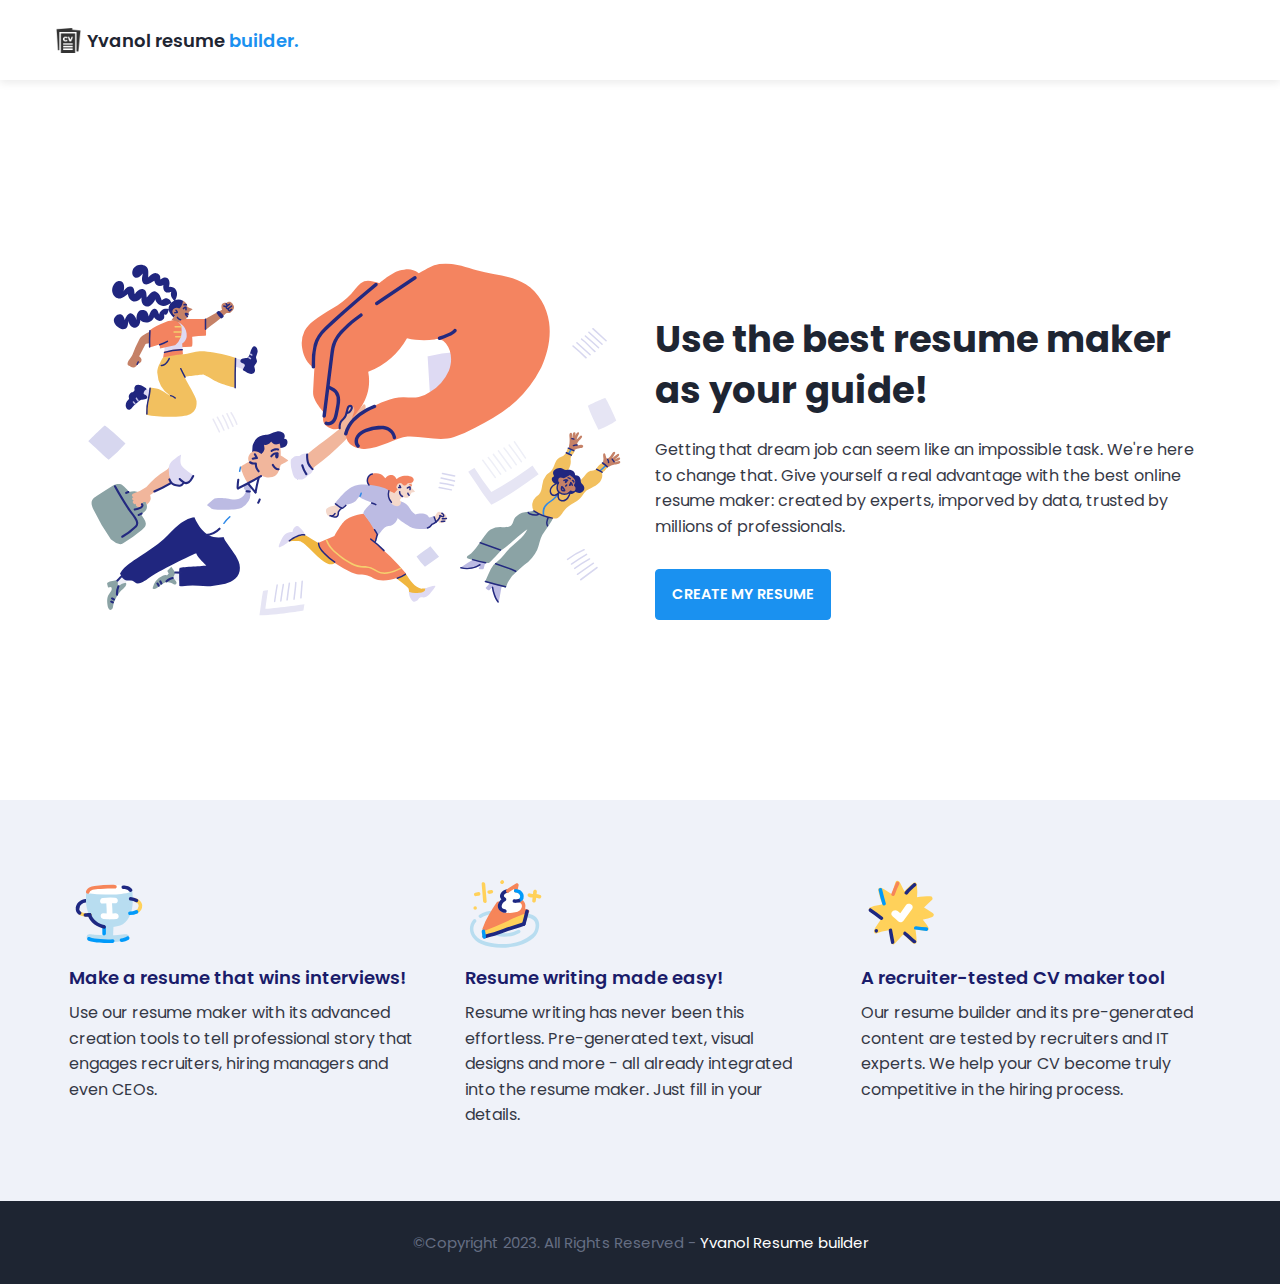
==== index.html @ 500770aa "cv" ====
<!DOCTYPE html>
<html>
    <head>
        <meta charset="utf-8">
        <meta http-equiv="X-UA-Compatible" content="IE=edge">
        <title>Home Page</title>
        <meta name="description" content="">
        <meta name="viewport" content="width=device-width, initial-scale=1">
        <link rel="stylesheet" href="assets/css/main.css">
    </head>
    <body>

        <nav class = "navbar bg-white">
            <div class="container">
                <div class = "navbar-content">
                    <div class = "brand-and-toggler">
                        <a href = "index.html" class = "navbar-brand">
                            <img src = "assets/images/curriculum-vitae.png" alt = "" class = "navbar-brand-icon">
                            <span class = "navbar-brand-text">Yvanol resume <span>builder.</span>
                        </a>
                    </div>
                </div>
            </div>
        </nav>


        <div class="section-one">
            <div class="container">
                <div class = "section-one-content">
                    <div class="section-one-l">
                        <img src = "assets/images/visual-0c7080adf17f1f207276f613447c924f667dab34b7ac415cd7ef653172defd0b.svg">
                    </div>
                    <div class = "section-one-r text-center">
                        <h2 class = "lg-title">Use the best resume maker as your guide!</h2>
                        <p class = "text">Getting that dream job can seem like an impossible task. We're here to change that. Give yourself a real advantage with the best online resume maker: created by experts, imporved by data, trusted by millions of professionals.</p>
                        <div class = "btn-group">
                            <a href = "resume.html" class = "btn btn-primary text-uppercase">create my resume</a>
                            <!-- <a href = "#" class = "btn btn-secondary text-uppercase">watch video</a> -->
                        </div>
                    </div>
                </div>
            </div>
        </div>

        <div class = "section-two bg-bright">
            <div class="container">
                <div class="section-two-content">
                    <div class = "section-items">
                        <div class = "section-item">
                            <div class = "section-item-icon">
                                <img src = "assets/images/feature-1-edf4481d69166ac81917d1e40e6597c8d61aa970ad44367ce78049bf830fbda5.svg" alt = "">
                            </div>
                            <h5 class = "section-item-title">Make a resume that wins interviews!</h5>
                            <p class = "text">Use our resume maker with its advanced creation tools to tell professional story that engages recruiters, hiring managers and even CEOs.</p>
                        </div>

                        <div class = "section-item">
                            <div class = "section-item-icon">
                                <img src = "assets/images/feature-2-a7a471bd973c02a55d1b3f8aff578cd3c9a4c5ac4fc74423d94ecc04aef3492b.svg" alt = "">
                            </div>
                            <h5 class = "section-item-title">Resume writing made easy!</h5>
                            <p class = "text">Resume writing has never been this effortless. Pre-generated text, visual designs and more - all already integrated into the resume maker. Just fill in your details.</p>
                        </div>

                        <div class = "section-item">
                            <div class = "section-item-icon">
                                <img src = "assets/images/feature-3-4e87a82f83e260488c36f8105e26f439fdc3ee5009372bb5e12d9421f32eabdd.svg" alt = "">
                            </div>
                            <h5 class = "section-item-title">A recruiter-tested CV maker tool</h5>
                            <p class = "text">Our resume builder and its pre-generated content are tested by recruiters and IT experts. We help your CV become truly competitive in the hiring process.</p>
                        </div>
                    </div>
                </div>
            </div>
        </div>

        <footer class = "footer bg-dark">
            <div class="container">
                <div class = "footer-content text-center">
                    <p class="fs-15">&copy;Copyright 2023. All Rights Reserved - <span>Yvanol Resume builder</span></p>
                </div>
            </div>
        </footer>
        
    </body>
</html>
---- assets/css/main.css ----
@import url('https://fonts.googleapis.com/css2?family=Manrope:wght@200;300;400;500;600;700;800&family=Poppins:ital,wght@0,100;0,200;0,300;0,400;0,500;0,600;0,700;0,800;0,900;1,100;1,200;1,300;1,400;1,500;1,600;1,700;1,800;1,900&display=swap');

:root{
    --clr-blue: #1A91F0;
    --clr-blue-mid: #1170CD;
    --clr-blue-dark: #1A1C6A;
    --clr-white: #fff;
    --clr-bright: #EFF2F9;
    --clr-dark: #1e2532;
    --clr-black: #000;
    --clr-grey: #656e83;
    --clr-green: #084C41;
    --font-poppins: 'Poppins', sans-serif;
    --font-manrope: 'Manrope', sans-serif;;
    --transition: all 300ms ease-in-out;
}

*{
    padding: 0;
    margin: 0;
    box-sizing: border-box;
}

html{
    font-size: 10px;
}

body{
    font-size: 1.6rem;
    font-family: var(--font-poppins);
}

button{
    border: none;
    background-color: transparent;
    outline: 0;
    cursor: pointer;
    font-family: inherit;
}

img{
    width: 100%;
    display: block;
}

a{
    text-decoration: none;
}

/* fonts */
.font-poppins{font-family: var(--font-poppins);}
.font-manrope{font-family: var(--font-manrope);}

/* text colors */
.text-blue{color: var(--clr-blue);}
.text-blue-mid{color: var(--clr-blue-mid);}
.text-blue-dark{color: var(--clr-blue-dark);}
.text-bright{color: var(--clr-bright);}
.text-dark{color: var(--clr-dark);}
.text-grey{color: var(--clr-grey);}
.text-white{color: var(--clr-white);}

/* backgrounds */
.bg-blue{background-color: var(--clr-blue);}
.bg-blue-mid{background-color: var(--clr-blue-mid);}
.bg-blue-dark{background-color: var(--clr-blue-dark);}
.bg-bright{background-color: var(--clr-bright);}
.bg-dark{background-color: var(--clr-dark);}
.bg-grey{background-color: var(--clr-grey);}
.bg-white{background-color: var(--clr-white);}
.bg-black{background-color: var(--clr-black);}
.bg-green{background-color: var(--clr-green);}
.bg-back{background-image: url(pexels-tima-miroshnichenko-5380792.jpg);}

.text-center{ text-align: center;}
.text-left{text-align: left;}
.text-right{text-align: right;}
.text-uppercase{text-transform: uppercase;}
.text-lowercase{text-transform: lowercase;}
.text-capitalize{text-transform: capitalize;}
.text{
    color: var(--clr-dark);
    opacity: 0.9;
    margin: 2rem 0;
    line-height: 1.6;
}

.fw-2{font-weight: 200;}
.fw-3{font-weight: 300;}
.fw-4{font-weight: 400;}
.fw-5{font-weight: 500;}
.fw-6{font-weight: 600;}
.fw-7{font-weight: 700;}
.fw-8{font-weight: 800;}

.fs-13{font-size: 13px;}
.fs-14{font-size: 14px;}
.fs-15{font-size: 15px;}
.fs-16{font-size: 16px;}
.fs-17{font-size: 17px;}
.fs-18{font-size: 18px;}
.fs-19{font-size: 19px;}
.fs-20{font-size: 20px;}
.fs-21{font-size: 21px;}
.fs-22{font-size: 22px;}
.fs-23{font-size: 23px;}
.fs-24{font-size: 24px;}
.fs-25{font-size: 25px;}

.ls-1{letter-spacing: 1px;}
.ls-2{letter-spacing: 2px;}

.container{
    max-width: 1200px;
    margin: 0 auto;
    padding: 0 1.6rem;
}

/* bars button */
.bars{
    display: flex;
    flex-direction: column;
    justify-content: space-between;
    height: 16.5px;
    width: 25px;
}
.bars .bar{
    width: 100%;
    height: 2px;
    background-color: var(--clr-blue);
    transition: var(--transition);
}

.bars:hover .bar{
    background-color: var(--clr-dark);
}

/* buttons */
.btn{
    font-size: 14.5px;
    font-weight: 600;
    padding: 1.4rem 1.6rem;
    border-radius: 4px;
    display: inline-block;
}

.btn-primary{
    background-color: var(--clr-blue);
    color: var(--clr-white);
    border: 1px solid var(--clr-blue);
    transition: var(--transition);
}

.btn-primary:hover{
    background-color: transparent;
    color: var(--clr-dark);
    border-color: var(--clr-grey);
}

.btn-secondary{
    background-color: transparent;
    color: var(--clr-dark);
    border: 1px solid var(--clr-grey);
    transition: var(--transition);
}

.btn-secondary:hover{
    background-color: var(--clr-blue);
    color: var(--clr-white);
    border-color: var(--clr-blue);
}

.btn-group button:first-child, .btn-group a:first-child{
    margin-right: 1rem!important;
}

/* navbar part */
.navbar{
    height: 80px;
    display: flex;
    align-items: center;
    box-shadow: rgba(0, 0, 0, 0.08) 0px 3px 8px;
}

.navbar .container{
    width: 100%;
}

.navbar-brand{
    display: flex;
    align-items: center;
    justify-content: flex-start;
    font-size: 1.8rem;
}
.navbar-brand-text{
    color: var(--clr-dark);
    font-weight: 600;
}
.navbar-brand-text span{
    color: var(--clr-blue);
}
.navbar-brand-icon{
    width: 25px;
    margin-right: 6px;
    opacity: 0.8;
}
.brand-and-toggler{
    display: flex;
    align-items: center;
    justify-content: space-between;
}
.header{
    min-height: calc(100vh - 80px);
    display: flex;
    flex-direction: column;
    align-items: center;
    justify-content: center;
}
.header-content{
    max-width: 740px;
    margin-right: auto;
    margin-left: auto;
}

.back{
    background: url(pexels-tima-miroshnichenko-5380792.jpg);
}
/* .header-content img{
    max-width: 760px;
    border-top-right-radius: 8px;
    border-top-left-radius: 8px;
    margin-top: 3.2rem;
} */
.lg-title{
    margin: 1.4rem 0;
    font-size: 37px;
    line-height: 1.4;
    color: var(--clr-dark);
}
.header-content p{
    margin-bottom: 2.6rem;
    line-height: 1.6;
}


/* section one */
.section-one{
    padding: 64px 0;
    min-height: 80vh;
    display: flex;
    align-items: center;
}
.section-one-l img{
    max-width: 545px;
    margin-right: auto;
    margin-left: auto;
}
.section-one-r{
    margin-top: 4rem;
}

.section-one .btn-group{
    margin-top: 2rem;
}
.section-one-r{
    max-width: 545px;
    margin-right: auto;
    margin-left: auto;
}
.section-one-r .btn-group{
    margin-top: 3rem;
}

/* section two */
.section-two{
    padding: 64px 0;
}
.section-two .section-items{
    display: grid;
    gap: 2rem;
}

.section-two .section-item{
    max-width: 350px;
    text-align: center;
    margin-right: auto;
    margin-left: auto;
}
.section-two .section-item-icon{
    margin: 1rem 0;
}
.section-two .section-item-icon img{
    width: 80px;
    margin-right: auto;
    margin-left: auto;
}
.section-two .section-item-title{
    color: var(--clr-blue-dark);
    font-size: 1.8rem;
    font-weight: 600;
}
.section-two .text{
    margin: 0.9rem 0;
}

/* footer */
.footer{
    padding: 3rem 0;
}
.footer-content p{
    color: var(--clr-grey);
}
.footer-content p span{
    color: var(--clr-white);
}

/* media queries */
@media screen and (min-width: 768px){
    .section-two .section-items{
        grid-template-columns: repeat(2, 1fr);
    }
}

@media screen and (min-width: 992px){
    .section-one-content{
        display: grid;
        grid-template-columns: repeat(2, 1fr);
        column-gap: 3rem;
    }
    .section-one-r{
        text-align: left;
    }
    .section-two .section-items{
        grid-template-columns: repeat(3, 1fr);
    }
    .section-two .section-item{
        text-align: left;
    }
    .section-two .section-item-icon img{
        margin-left: 0;
    }
}



/* resume page */
#about-sc{
    padding: 64px 0;
}

.cv-form-row-title{
    background-color: var(--clr-dark);
    padding: 0.8rem 1.6rem;
    margin-bottom: 2rem;
}

.cv-form-row-title h3{
    color: var(--clr-white);
    font-weight: 500;
    text-transform: uppercase;
    letter-spacing: 1.5px;
    font-size: 1.7rem;
}
.cv-form-blk{
    margin: 3rem 0;
}
.cv-form-row{
    padding: 3rem 2rem 0 2rem;
    border: 1px solid rgba(0, 0, 0, 0.08);
    margin-bottom: 1rem;
    position: relative;
}
textarea{
    resize: none;
}
.form-elem{
    margin-bottom: 3rem;
    position: relative;
}
.form-label{
    display: block;
    font-weight: 600;
    font-size: 14px;
    color: var(--clr-dark);
    margin-bottom: 0.5rem;
}
.form-control{
    border-radius: none;
    border: 1px solid rgba(0, 0, 0, 0.1);
    font-size: 14px;
    padding: 0.8rem 1.6rem;
    font-family: inherit;
    width: 100%;
    outline: 0;
    transition: var(--transition);
}

.form-control:focus{
    border-color: rgba(0, 0, 0, 0.3);
}
.form-text{
    color: #ca0b00;
    font-size: 12px;
    position: absolute;
    letter-spacing: 0.5px;
    top: calc(100% + 2px);
    left: 0;
    width: 100%;
}
.cols-3, .cols-2{
    display: grid;
}
.repeater-add-btn{
    width: 25px;
    height: 25px;
    background-color: var(--clr-blue-mid);
    font-size: 1.6rem;
    color: var(--clr-white);
    margin: 1rem 0;
}
.repeater-remove-btn{
    position: absolute;
    top: 10px;
    right: 10px;
    z-index: 999;
    width: 25px;
    height: 25px;
    border-radius: 50%;
    background-color: #ca0b00;
    color: var(--clr-white);
    font-size: 1.6rem;
}

/* preview section */
.preview-cnt{
    border-radius: 5px;
    display: grid;
    grid-template-columns: 32% auto;
    box-shadow: rgba(149, 157, 165, 0.2) 0px 8px 24px;
    overflow: hidden;
}

.preview-cnt-l{
    padding: 3rem 3rem 2rem 3rem;
}
.preview-cnt-r{
    padding: 3rem 3rem 3rem 4rem;
}
.preview-cnt-l .preview-blk:nth-child(1){
    text-align: center;
}
.preview-image{
    width: 120px;
    height: 120px;
    border-radius: 50%;
    overflow: hidden;
    margin-right: auto;
    margin-left: auto;
}
.preview-image img{
    width: 100%;
    height: 100%;
    object-fit: cover;
}
.preview-item-name{
    font-size: 2.4rem;
    font-weight: 600;
    margin: 1.8rem 0;
    position: relative;
}
.preview-item-name::after{
    position: absolute;
    content: "";
    bottom: -10px;
    width: 50px;
    height: 1.5px;
    background-color: rgba(255, 255, 255, 0.5);
    left: 50%;
    transform: translateX(-50%);
}
.preview-blk{
    padding: 1rem 0;
    margin-bottom: 1rem;
}
.preview-blk-title h3{
    text-transform: uppercase;
    letter-spacing: 0.5px;
    border-bottom: 0.5px solid rgba(0, 0, 0, 0.08);
    padding-bottom: 0.5rem;
}
.preview-blk-title{
    margin-bottom: 1rem;
}
.preview-blk-list .preview-item{
    font-size: 1.5rem;
    margin-bottom: 0.2rem;
    opacity: 0.95;
}
.preview-cnt-r .preview-blk-title{
    color: var(--clr-dark);
}
.preview-cnt-r .preview-blk-list .preview-item{
    margin-top: 1.8rem;
}

.achievements-items.preview-blk-list .preview-item span:first-child,
.educations-items.preview-blk-list .preview-item span:first-child,
.experiences-items.preview-blk-list .preview-item span:first-child{
    display: block;
    font-weight: 600;
    margin-bottom: 1rem;
    background-color: rgba(0, 0, 0, 0.03);
}

.educations-items.preview-blk-list .preview-item span:nth-child(2),
.experiences-items.preview-blk-list .preview-item span:nth-child(2){
    font-weight: 600;
    margin-right: 1rem;
}

.educations-items.preview-blk-list .preview-item span:nth-child(3),
.experiences-items.preview-blk-list .preview-item span:nth-child(3){
    font-style: italic;
    margin-right: 1rem;
}

.educations-items.preview-blk-list .preview-item span:nth-child(4),
.educations-items.preview-blk-list .preview-item span:nth-child(5),
.experiences-items.preview-blk-list .preview-item span:nth-child(4),
.experiences-items.preview-blk-list .preview-item span:nth-child(5){
    margin-right: 1rem;
    background-color: var(--clr-green);
    color: var(--clr-white);
    padding: 0 1rem;
    border-radius: 0.6rem;
}

.educations-items.preview-blk-list .preview-item span:nth-child(6),
.experiences-items.preview-blk-list .preview-item span:nth-child(6){
    font-size: 13.5px;
    display: block;
    opacity: 0.8;
    margin-top: 1rem;
}
.projects-items.preview-blk-list .preview-item span{
    display: block;
}

@media screen and (min-width: 768px){
    .cols-3{
        grid-template-columns: repeat(3, 1fr);
        column-gap: 2rem;
    }
    .cols-2{
        grid-template-columns: repeat(2, 1fr);
        column-gap: 2rem;
    }
}

@media screen and (min-width: 992px){
    .cv-form-row{
        padding: 3rem 3rem 0rem 3rem;
    }
    .cols-3{
        grid-template-columns: repeat(3, 1fr);
    }
}

.print-btn-sc{
    margin: 2rem 0 6rem 0;
}

/* print section */
@media print{
    body *{
        visibility: hidden;
    }

    .non_print_area{
        display: none;
    }

    .print_area, .print_area *{
        visibility: visible;
    }

    .print_area{
        width: 100%;
        position: absolute;
        left: 0;
        top: 0;
        overflow: hidden;
    }
}
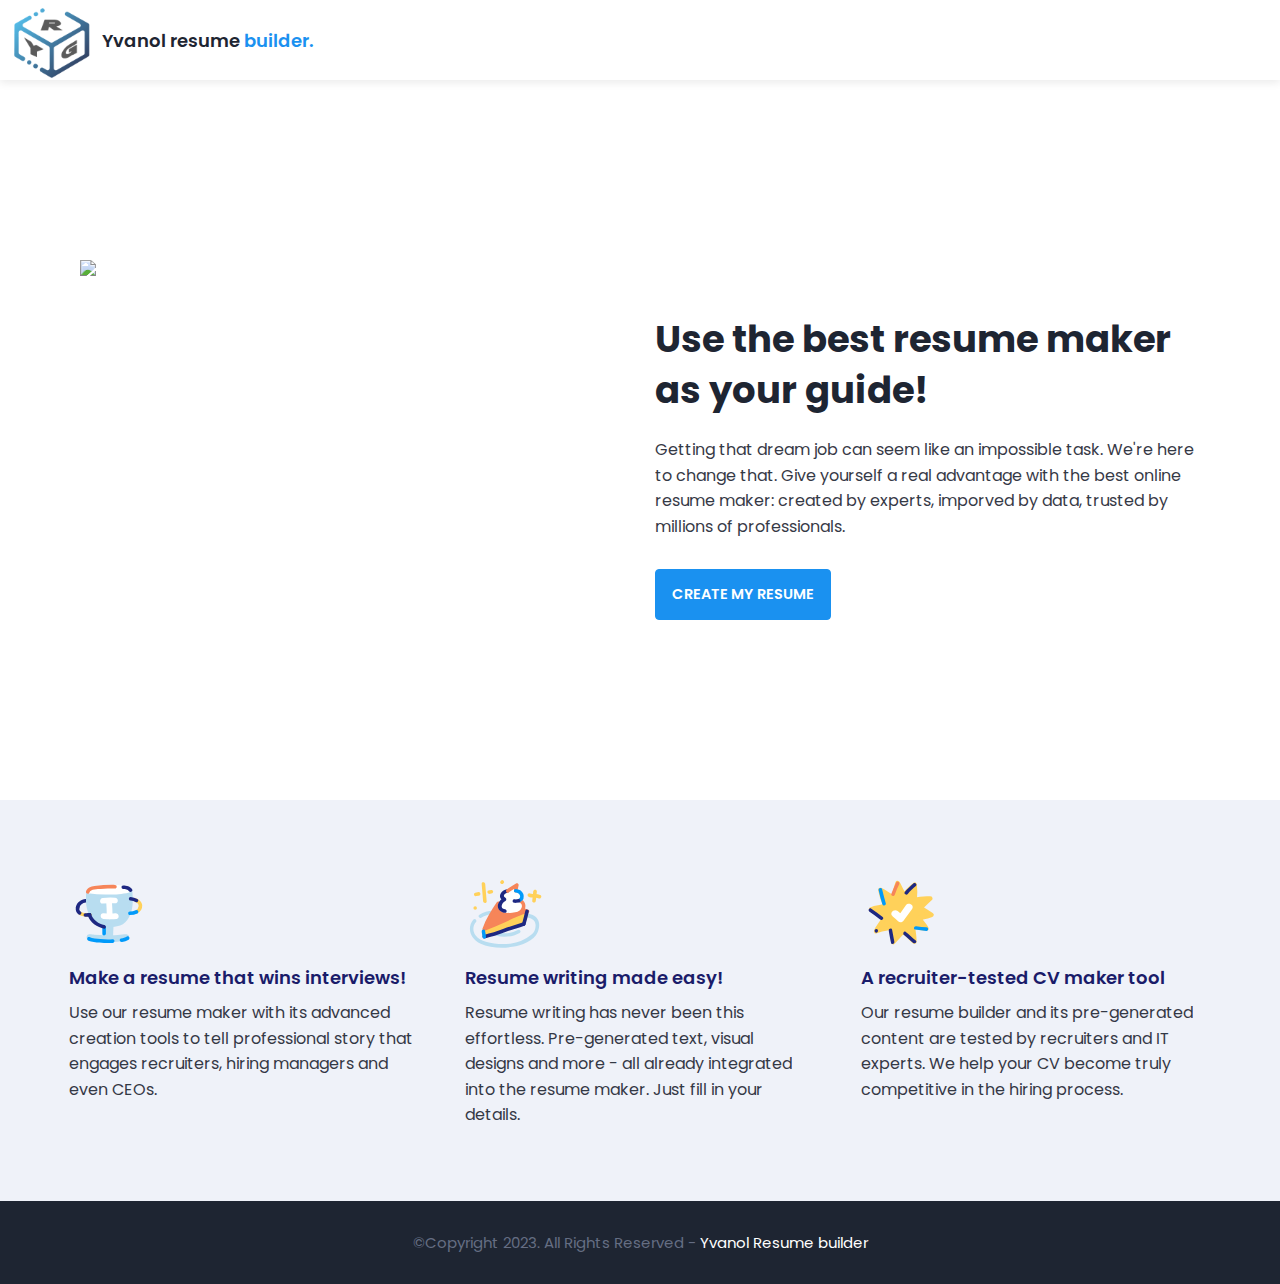
==== commit 127745dc: "new" ====
--- a/index.html
+++ b/index.html
@@ -9,13 +9,12 @@
         <link rel="stylesheet" href="assets/css/main.css">
     </head>
     <body>
-
         <nav class = "navbar bg-white">
             <div class="container">
                 <div class = "navbar-content">
                     <div class = "brand-and-toggler">
                         <a href = "index.html" class = "navbar-brand">
-                            <img src = "assets/images/curriculum-vitae.png" alt = "" class = "navbar-brand-icon">
+                            <img src = "assets/images/LogoY.png"alt = "" class = "navbar-brand-icon">
                             <span class = "navbar-brand-text">Yvanol resume <span>builder.</span>
                         </a>
                     </div>
@@ -28,7 +27,7 @@
             <div class="container">
                 <div class = "section-one-content">
                     <div class="section-one-l">
-                        <img src = "assets/images/visual-0c7080adf17f1f207276f613447c924f667dab34b7ac415cd7ef653172defd0b.svg">
+                        <img src = "assets/images/animation.gif">
                     </div>
                     <div class = "section-one-r text-center">
                         <h2 class = "lg-title">Use the best resume maker as your guide!</h2>
--- a/assets/css/main.css
+++ b/assets/css/main.css
@@ -200,8 +200,10 @@
     color: var(--clr-blue);
 }
 .navbar-brand-icon{
-    width: 25px;
+    width: 90px;
     margin-right: 6px;
+    margin-top: 5px;
+    margin-left:-50px;
     opacity: 0.8;
 }
 .brand-and-toggler{
